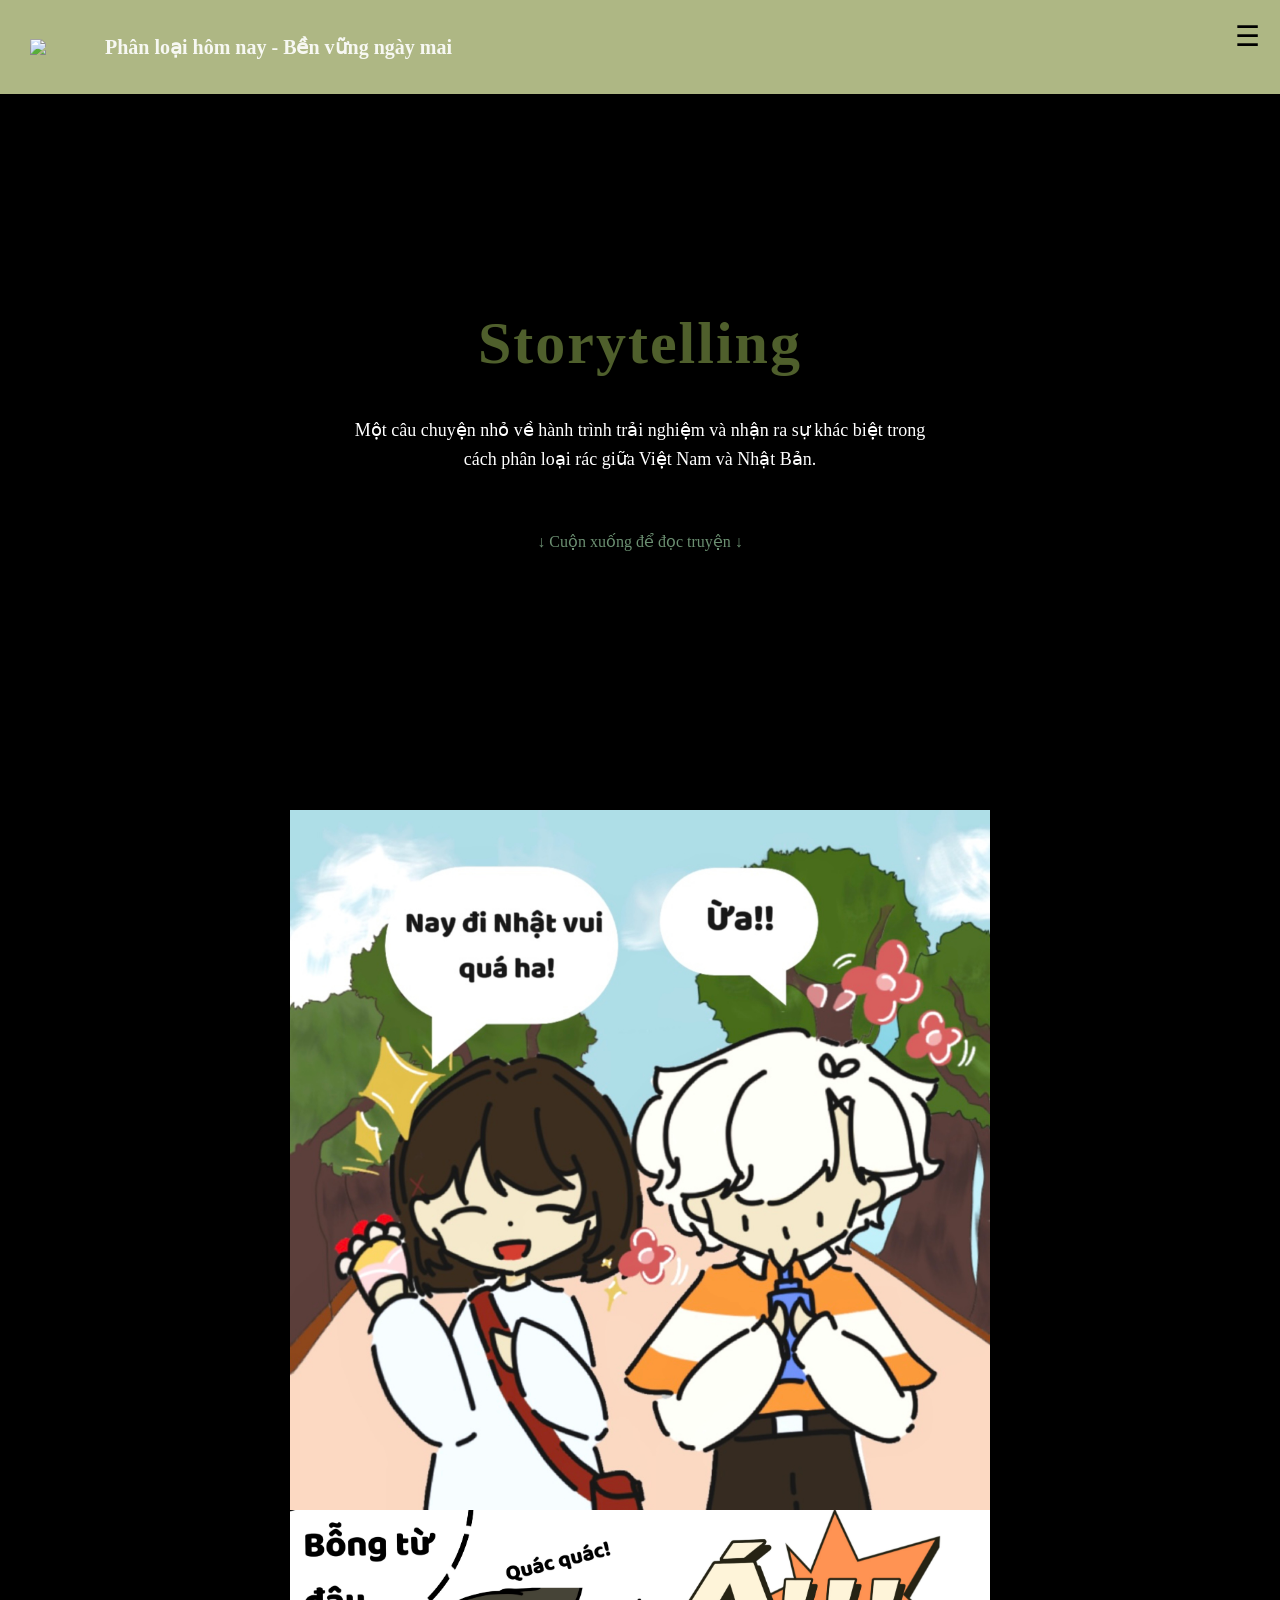
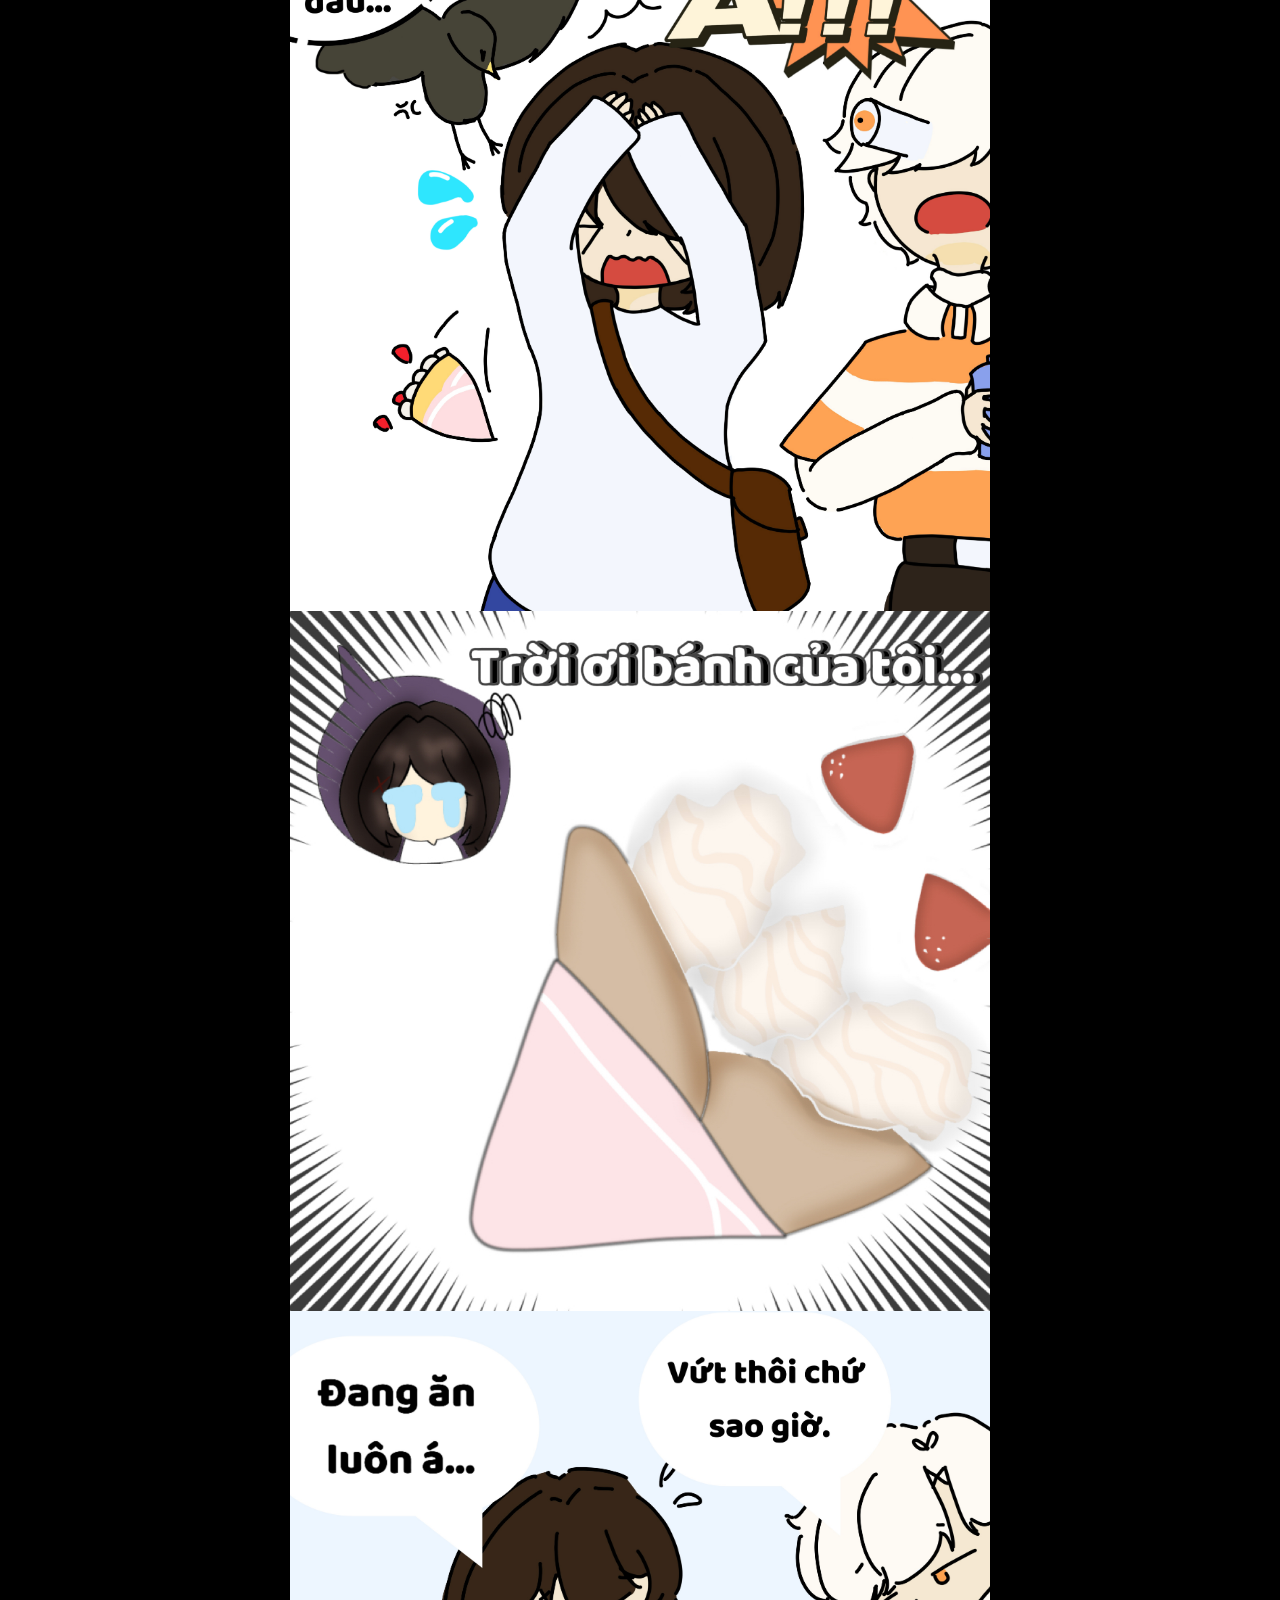
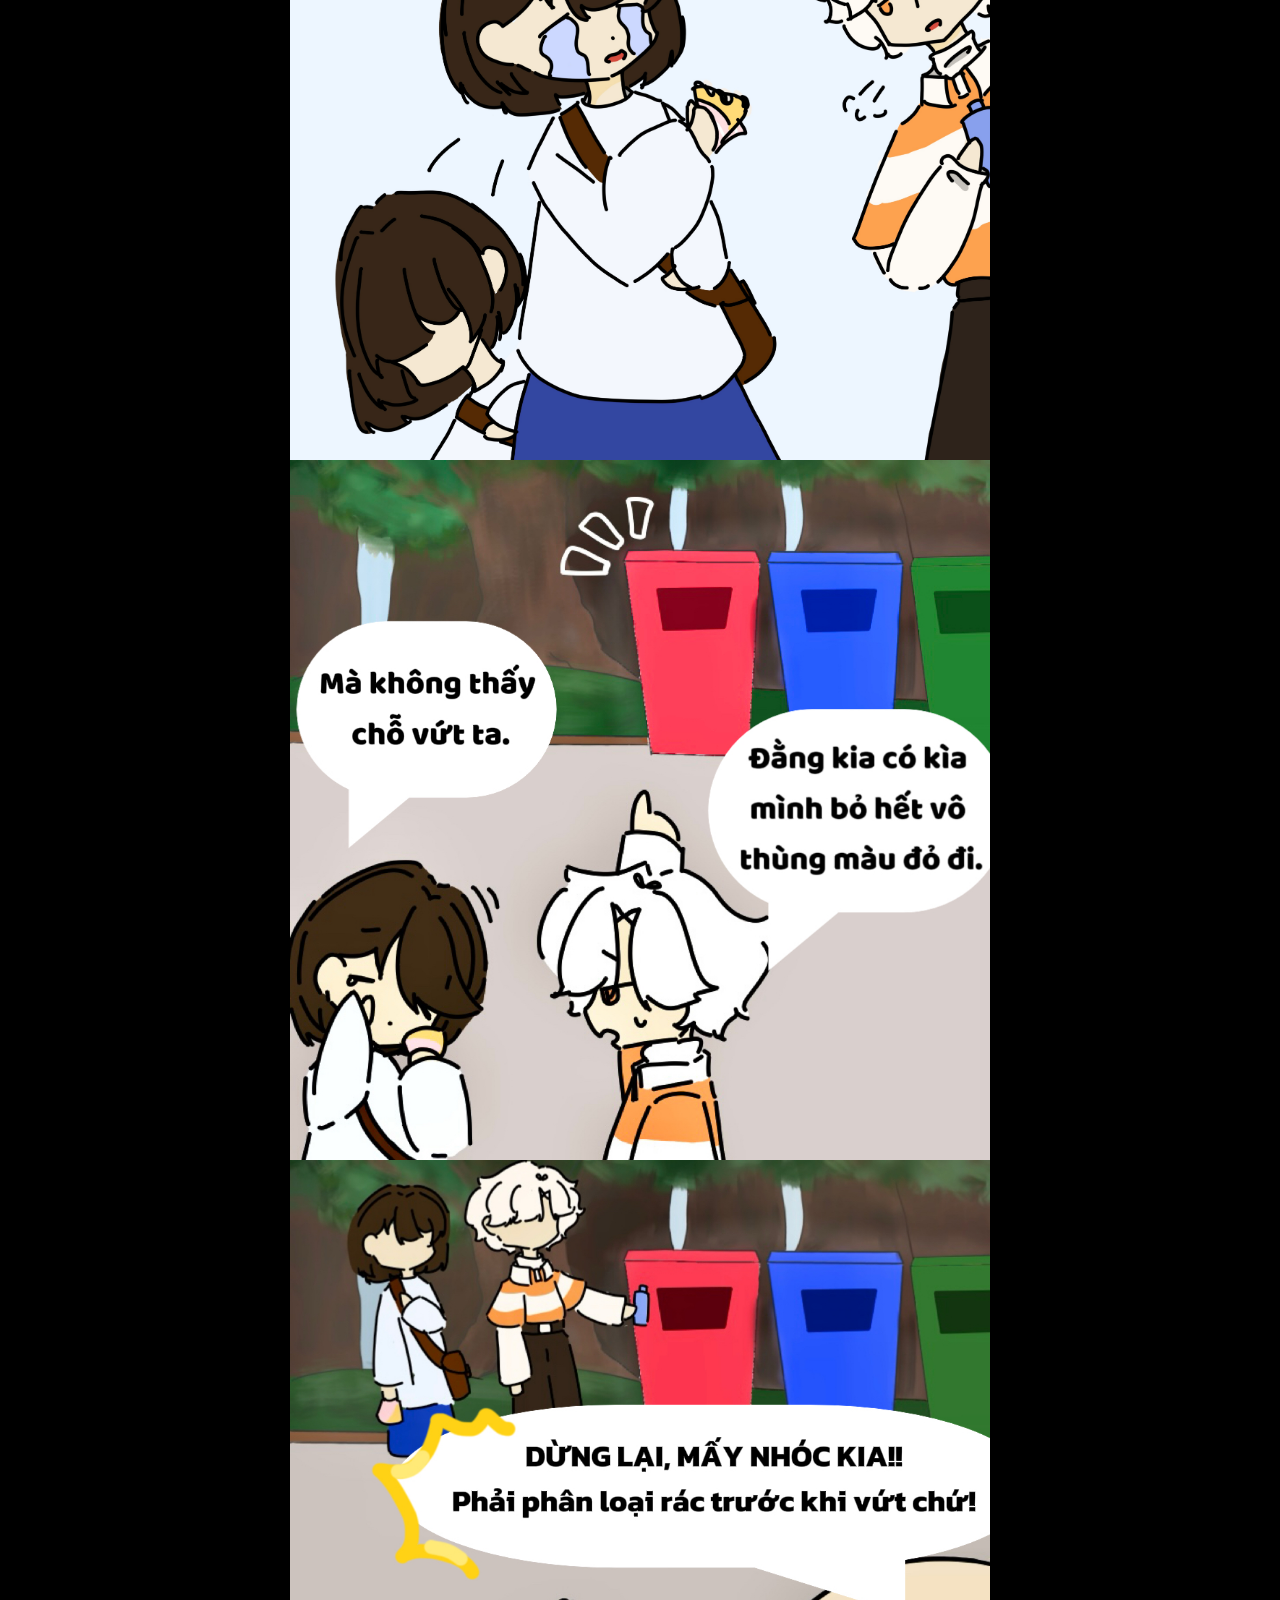
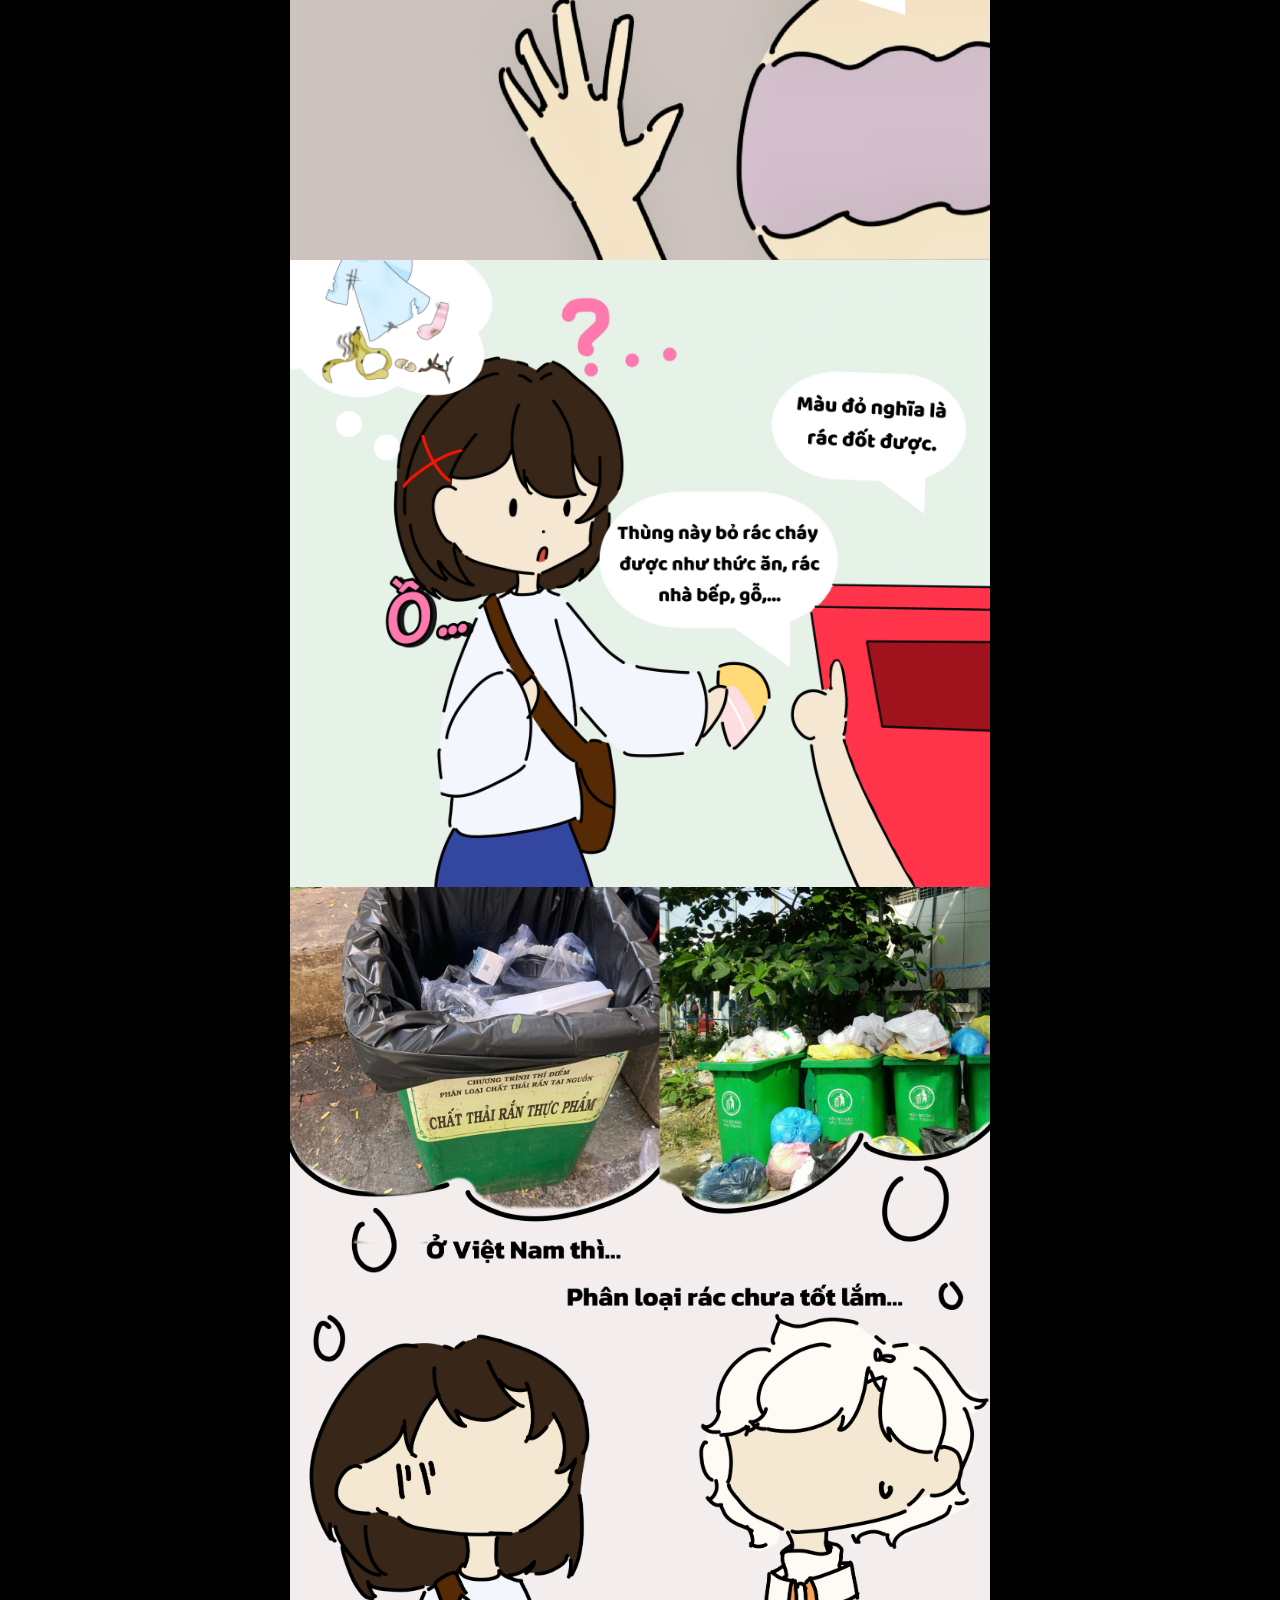
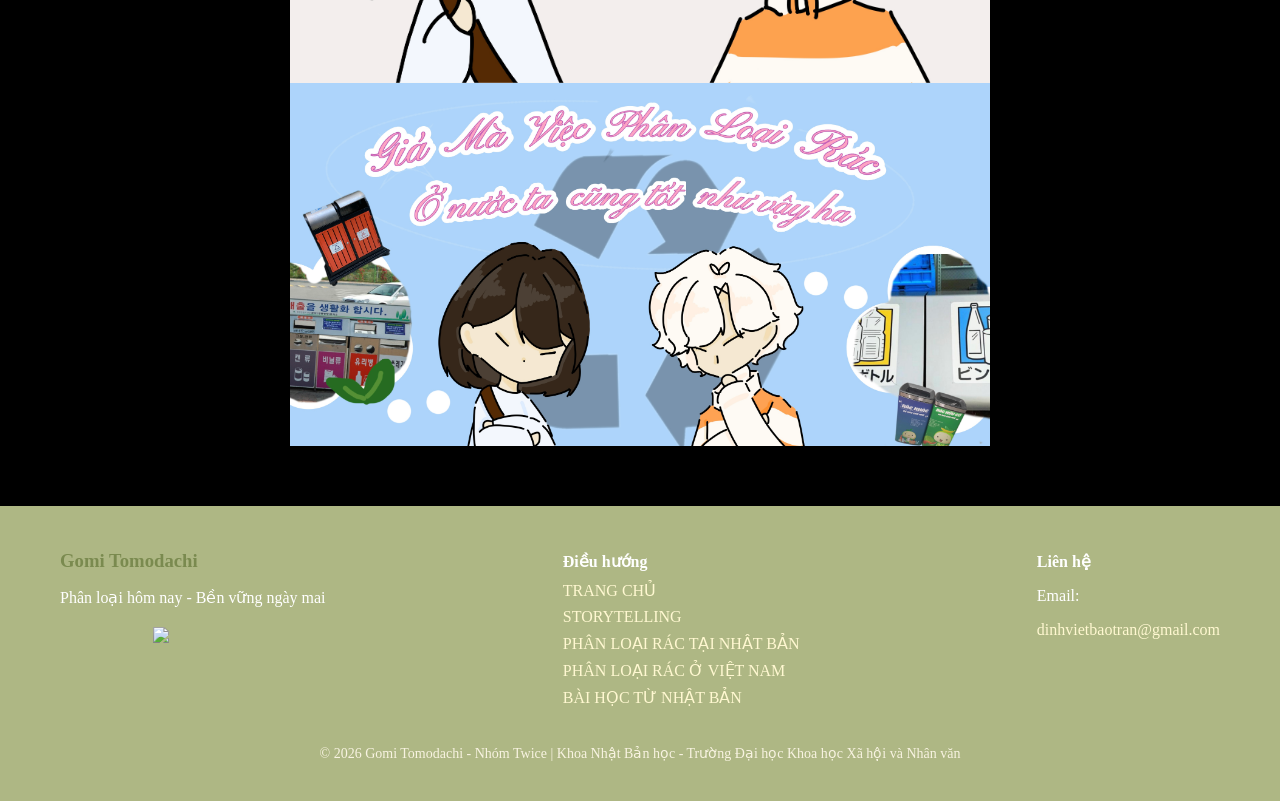
==== truyen.html @ 8a850034 "Add files via upload" ====
<!DOCTYPE html>
<html lang="vi">
	<head>
		<meta charset="utf-8">
		<meta name="viewport" content="width=device-width, initial-scale=1.0">
		<link href="truyen.css" rel="stylesheet" type="text/css">
		<link rel="preconnect" href="https://fonts.googleapis.com">
        <link rel="preconnect" href="https://fonts.gstatic.com" crossorigin>
        <link href="https://fonts.googleapis.com/css2?family=Be+Vietnam+Pro:ital,wght@0,100;0,200;0,300;0,400;0,500;0,600;0,700;0,800;0,900;1,100;1,200;1,300;1,400;1,500;1,600;1,700;1,800;1,900&family=Quicksand:wght@300..70０&family=Zen+Kaku+Gothic+New&display=swap" rel="stylesheet">
        <title>Storytelling</title>
		<link rel="icon" type="image/png" sizes="32x32" href="image/Logo.png">
		<link rel="icon" type="image/png" sizes="16x16" href="image/Logo.png">	
	</head>
        <script>
        function toggleMenu() {
    var menu = document.getElementById("menu");
    menu.classList.toggle("show");
    }
    </script>
        <body>
            <nav class="navbar">
         <div class= nav-left>       
    <img src="image/logo.png" class="logo">

    <p class="slogan">Phân loại hôm nay - Bền vững ngày mai</p>
        </div>

    <div class="menu-btn" onclick="openMenu()">☰</div>

    <div id="sidebar" class="sidebar">
        <a href="#" onclick="closeMenu()">✕</a>
        <a href="index.html">Trang chủ</a>
        <a href="truyen.html">Storytelling</a>
        <a href="sort.html">Phân loại rác tại Nhật</a>
        <a href="sortVN.html">Phân loại rác ở Việt</a>
		<a href="lesson.html">Bài học</a>
    </div>
</nav>

<section class="story-intro fade-in">
  <h1>Storytelling</h1>
  <p>
    Một câu chuyện nhỏ về hành trình trải nghiệm và nhận ra sự khác biệt 
    trong cách phân loại rác giữa Việt Nam và Nhật Bản.
  </p>

  <div class="scroll-down">
    ↓ Cuộn xuống để đọc truyện ↓
  </div>
</section>

<section class="story">

  <img src="image/khung1.JPG" alt="">
  <img src="image/khung2.JPG" alt="">
  <img src="image/khung3.JPG" alt="">
  <img src="image/khung4.JPG" alt="">
  <img src="image/khung5.JPG" alt="">   
  <img src="image/khung6.JPG" alt="">
  <img src="image/khung7.png" alt="">
  <img src="image/khung8.JPG" alt="">
  <img src="image/khung9.JPG" alt="">
  <img src="image/khung10.JPG" alt="">
  <img src="image/Khung111.JPG" alt="">

</section>
<script>
        function openMenu() {
  document.getElementById("sidebar").style.right = "0";
  overlay.style.display = "block";
}

        function closeMenu() {
  document.getElementById("sidebar").style.right = "-300px";
    overlay.style.display = "none";
}
    </script>
		<footer class="site-footer">
			<div class="footer-grid">
			<div class="footer-col">
				<h3>Gomi Tomodachi</h3>
				<p>Phân loại hôm nay - Bền vững ngày mai</p>
				<img src="image/logo.png" class="footer-logo">
			</div>

			<div class="footer-col">
				<h4>Điều hướng</h4>
	<ul>
			<li><a href="index.html">TRANG CHỦ</a></li>
			<li><a href="truyen.html">STORYTELLING</a></li>
			<li><a href="sort.html">PHÂN LOẠI RÁC TẠI NHẬT BẢN</a></li>
			<li><a href="sortVN.html">PHÂN LOẠI RÁC Ở VIỆT NAM</a></li>
			<li><a href="lesson.html">BÀI HỌC TỪ NHẬT BẢN </a></li>
	</ul>
		</div>
		<div class="footer-col">
			<h4>Liên hệ</h4>
			<p>Email:</p>
			<a href="mailto:dinhvietbaotran@gmail.com">dinhvietbaotran@gmail.com
			</a>
		</div>
		</div>
			<p class="copyright">
		© 2026 Gomi Tomodachi - Nhóm Twice | Khoa Nhật Bản học - Trường Đại học Khoa học Xã hội và Nhân văn
			</p>

</footer>


</body>
</html>
---- truyen.css ----
/* NAVBAR */
.navbar{
position:fixed;
top: 0;
left: 0;
width: 100%;
z-index: 1000;
background:#AEB784;
display:flex;
align-items:center;
justify-content:space-between;
padding:15px 30px;
box-shadow:0 4px 10px rgba(0,0,0,0.1);
}

.nav-left {
  display: flex;
  align-items: center;
  gap: 15px;
}
.logo{
width:60px;
}

.slogan{
font-size:20px;
color: rgba(255,255,255,0.9);
font-weight:bold;
}

.menu-icon{
font-size:28px;
cursor:pointer;
color:white;
}

.menu{
list-style:none;
position:absolute;
top:80px;
right:30px;
background:white;
width:220px;
border-radius:15px;
box-shadow:0 10px 20px rgba(0,0,0,0.15);
display:none;
flex-direction:column;
overflow:hidden;
padding:0;
}

.menu li{
border-bottom:1px solid #eee;
}

.menu li:last-child{
border-bottom:none;
}

.menu li a{
display:block;
padding:15px;
text-decoration:none;
color:#473f34;
font-weight:bold;
}

.menu li a:hover{
background:#f0e5c7;
}

.menu.show{
display:flex;
}

.menu-btn {
  font-size: 28px;
  cursor: pointer;
  position: fixed;
  right: 20px;
  top: 20px;
  z-index: 1001;
}

/* Sidebar */
.sidebar {
  position: fixed;
  top: 0;
  right: -300px;   
  width: 300px;
  height: 100%;
  background: #84B179;
  transition: 0.3s;
}

.sidebar a {
  display: block;
  margin: 20px 0;
  font-size: 18px;
  text-decoration: none;
  color: #2F2F1E;
  padding-left: 20px;
}

.sidebar a:hover {
  color: #E07A5F;
  padding-left: 5px;
  transition: 0.2s;
  background:#E3DBBB;
  border-radius: 8px;
}
.overlay {
  position: fixed;
  top: 0;
  left: 0;
  width: 100%;
  height: 100%;
  background: rgba(0,0,0,0.3);
  display: none;
}

/* DẠO ĐẦU */
.story-intro {
  height: 90vh;
  display: flex;
  flex-direction: column;
  justify-content: center;
  align-items: center;

  text-align: center;
  padding: 0 20px;
}

.story-intro h1 {
  font-size: 48px;
  color: #4F5F2C;
  margin-bottom: 20px;
}

.story-intro p {
  max-width: 600px;
  font-size: 18px;
  line-height: 1.6;
  color: white;
}

.scroll-down {
  margin-top: 40px;
  font-size: 16px;
  color: #6b8f71;
  animation: bounce 1.5s infinite;
}

/* Nhún nhún nhẹ */
@keyframes bounce {
  0%, 100% { transform: translateY(0); }
  50% { transform: translateY(8px); }
}
.story-intro h1 {
  font-size: 60px;
  letter-spacing: 2px;

  opacity: 0;
  transform: translateY(20px);

  animation: fadeUp 1s ease forwards;
}

.story-intro p {
  opacity: 0;
  transform: translateY(20px);

  animation: fadeUp 1s ease forwards;
  animation-delay: 0.5s;
}

@keyframes fadeUp {
  to {
    opacity: 1;
    transform: translateY(0);
  }
}

/* WEBTOON */
body {
  margin: 0;
  background: #000; 
}

/* container truyện */
.story {
  display: flex;
  flex-direction: column;
  align-items: center; 
}

/* ảnh */
.story img {
  width: 100%;
  max-width: 700px;   
  height: auto;       
  display: block;
}
.site-footer {
  width: 100%;
  background: #AEB784;; 
  color: white;
  padding: 25px 30px;   
  box-sizing: border-box;
  margin-top: 60px;
}
.site-footer h3 {
  color: #7a8a4f;
  margin-bottom: 15px;
}
.footer-logo {
  display: block;
  margin: 20px auto 0; 
  width: 80px;         
  height: auto;
}
.footer-grid {
  display: flex;
  justify-content: space-between;
  flex-wrap: wrap;
  gap: 40px;
  max-width: 1200px;
  margin: 0 auto;   
  padding: 0 30px;  
}

.footer-col h3,
.footer-col h4 {
  margin-bottom: 10px;
}

.footer-col ul {
  list-style: none;
  padding: 0;
  margin: 0;
}

.footer-col ul li {
  margin-bottom: 8px;
}

.footer-col a {
  color: #FFF8D1;
  text-decoration: none;
  transition: color 0.3s;
}

.footer-col a:hover {
  color: #E07A5F;
  text-decoration: underline;
}

.copyright {
  text-align: center;
  margin-top: 30px;
  font-size: 14px;
  color: #F8F3E1;
  max-width: 1200px;
  margin-left: auto;
  margin-right: auto;
  padding: 0 30px;
}

/* Responsive */
@media (max-width: 900px) {
  .footer-grid {
    flex-direction: column;
    align-items: center;
    text-align: center;
    padding: 0 20px;
  }

  .footer-col {
    margin-bottom: 30px;
  }
}
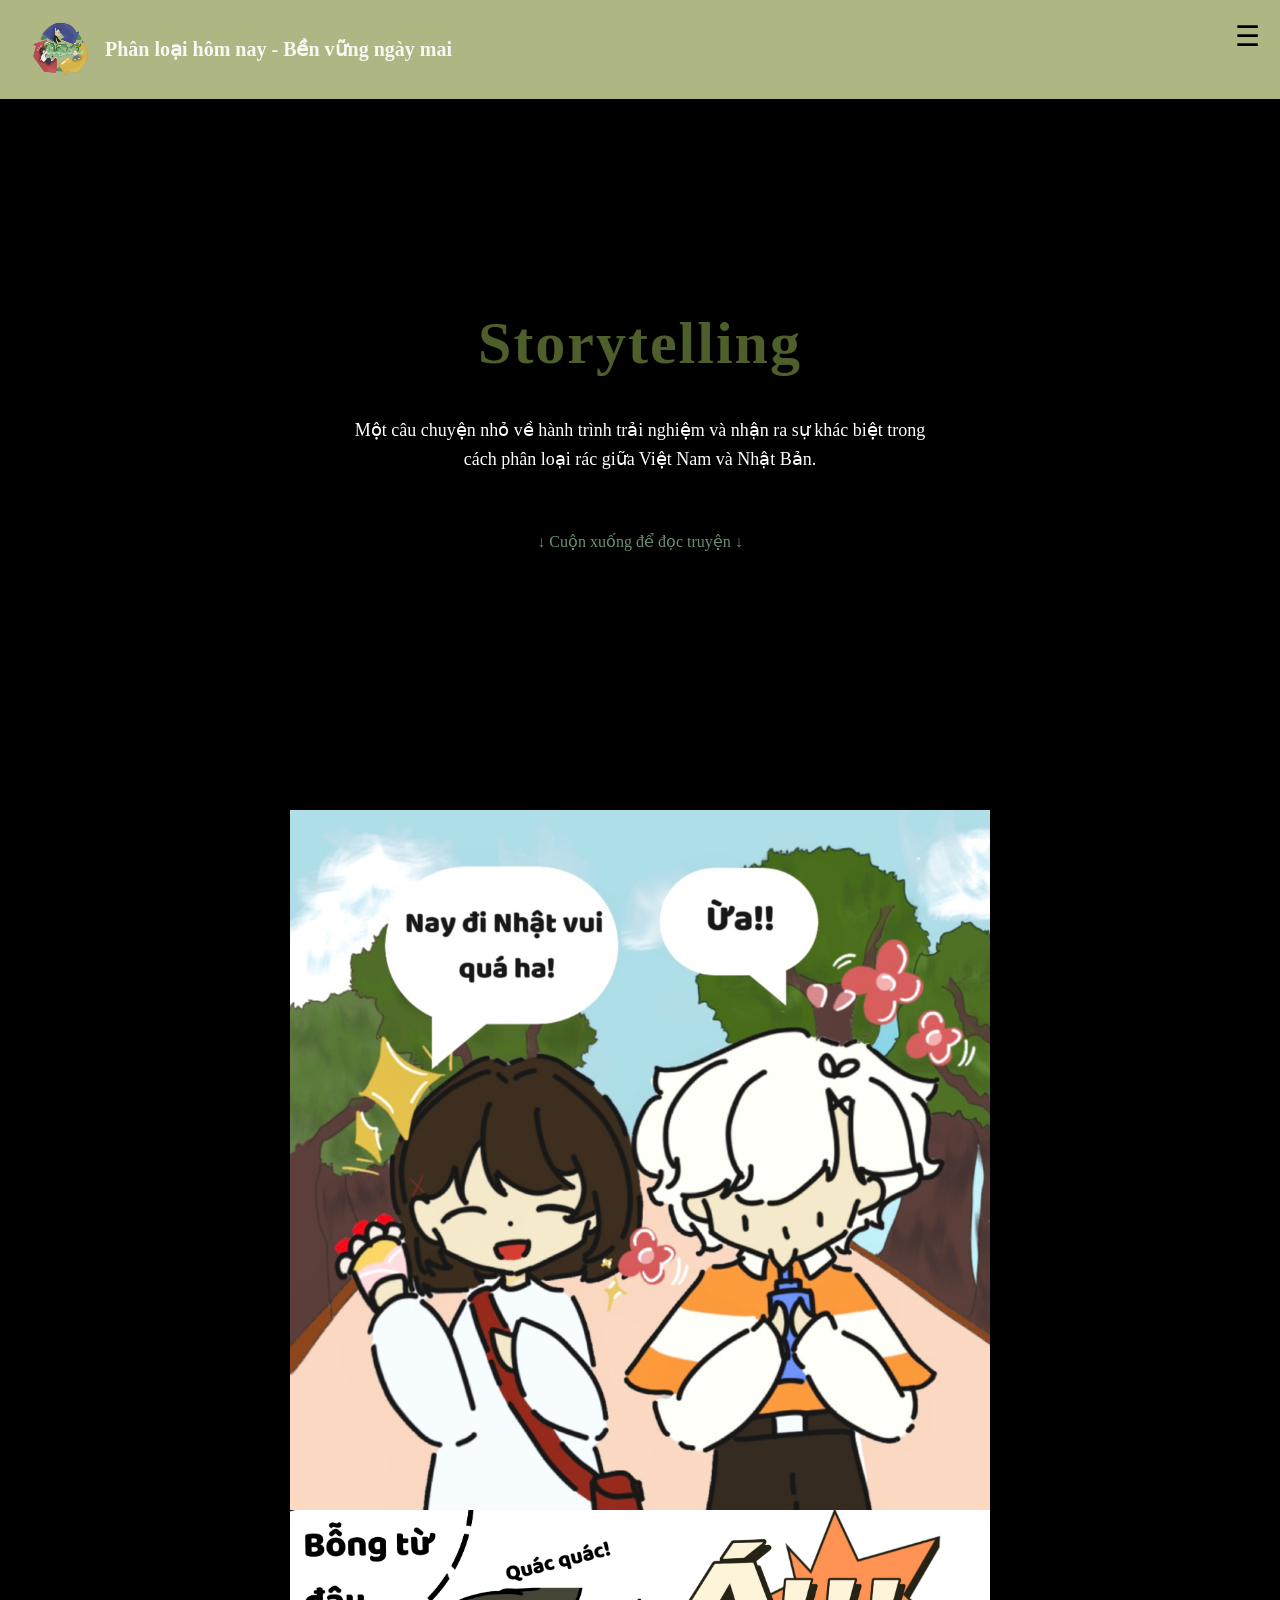
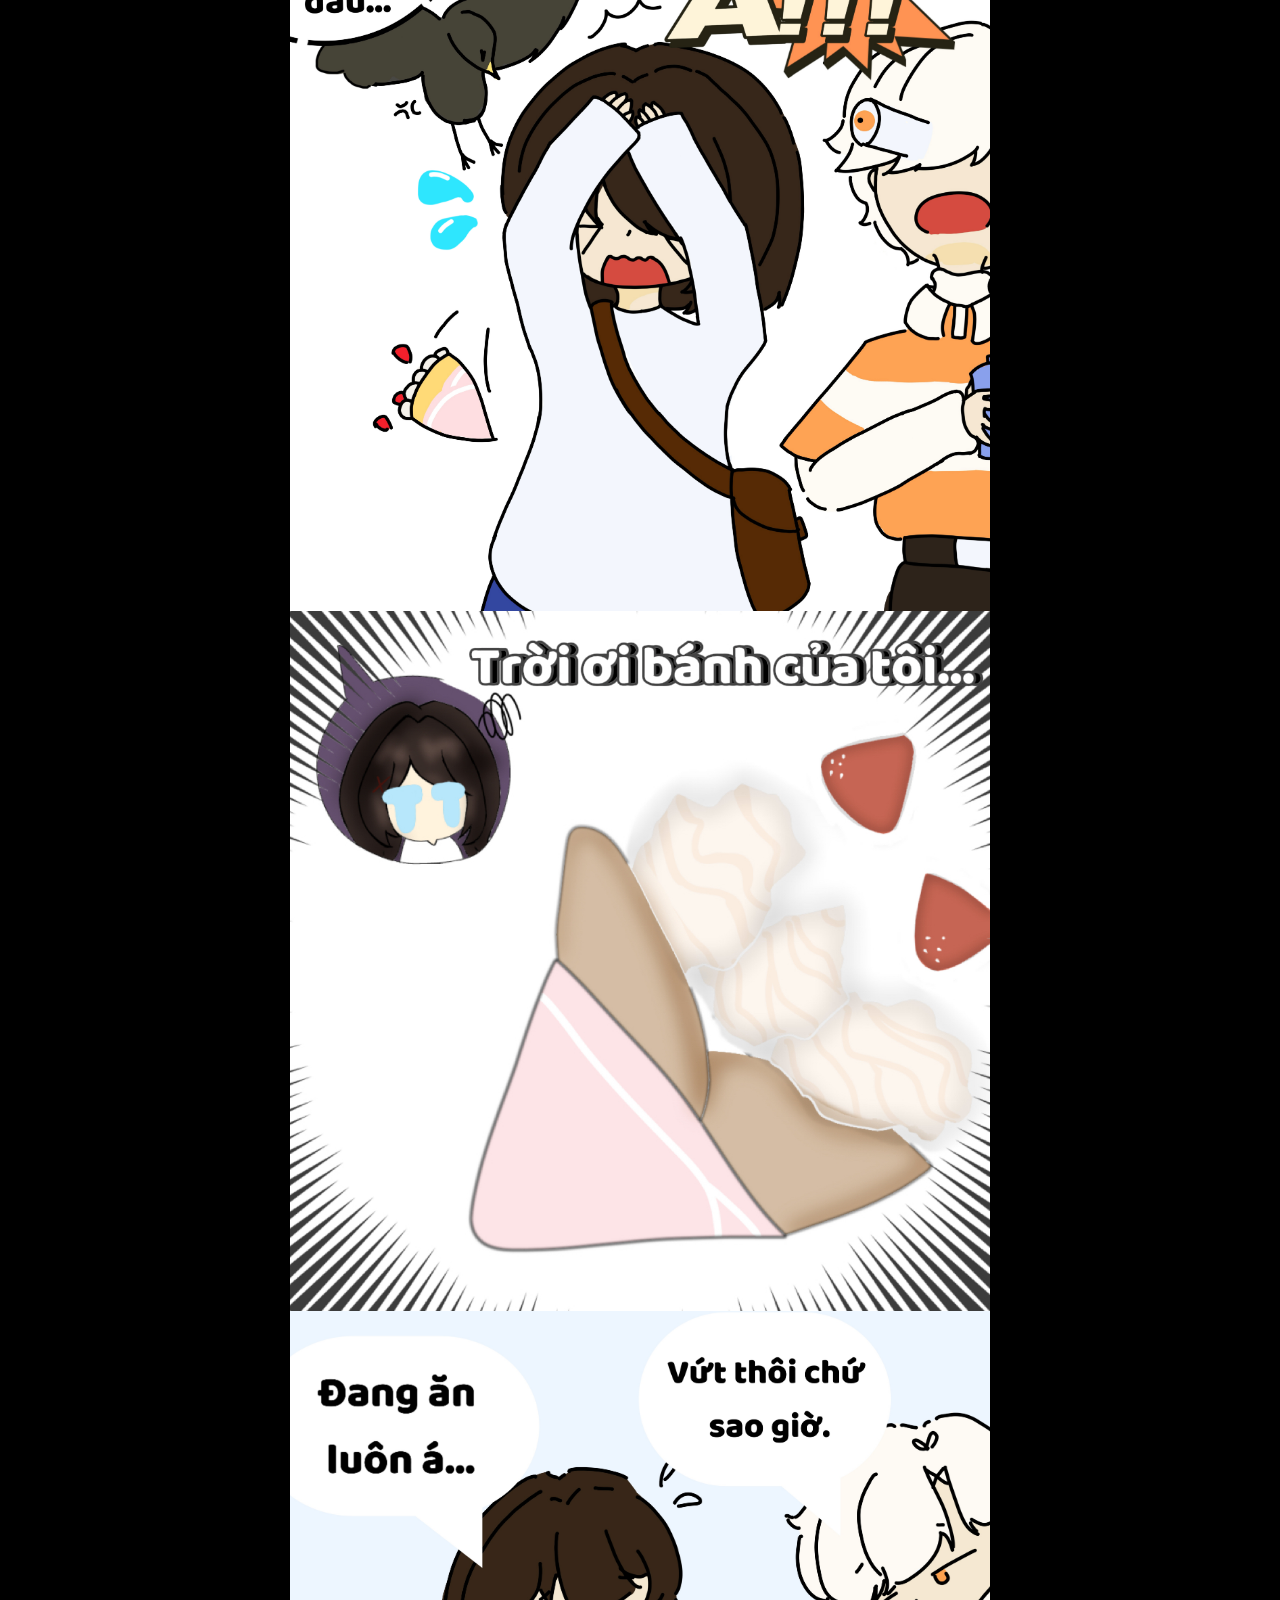
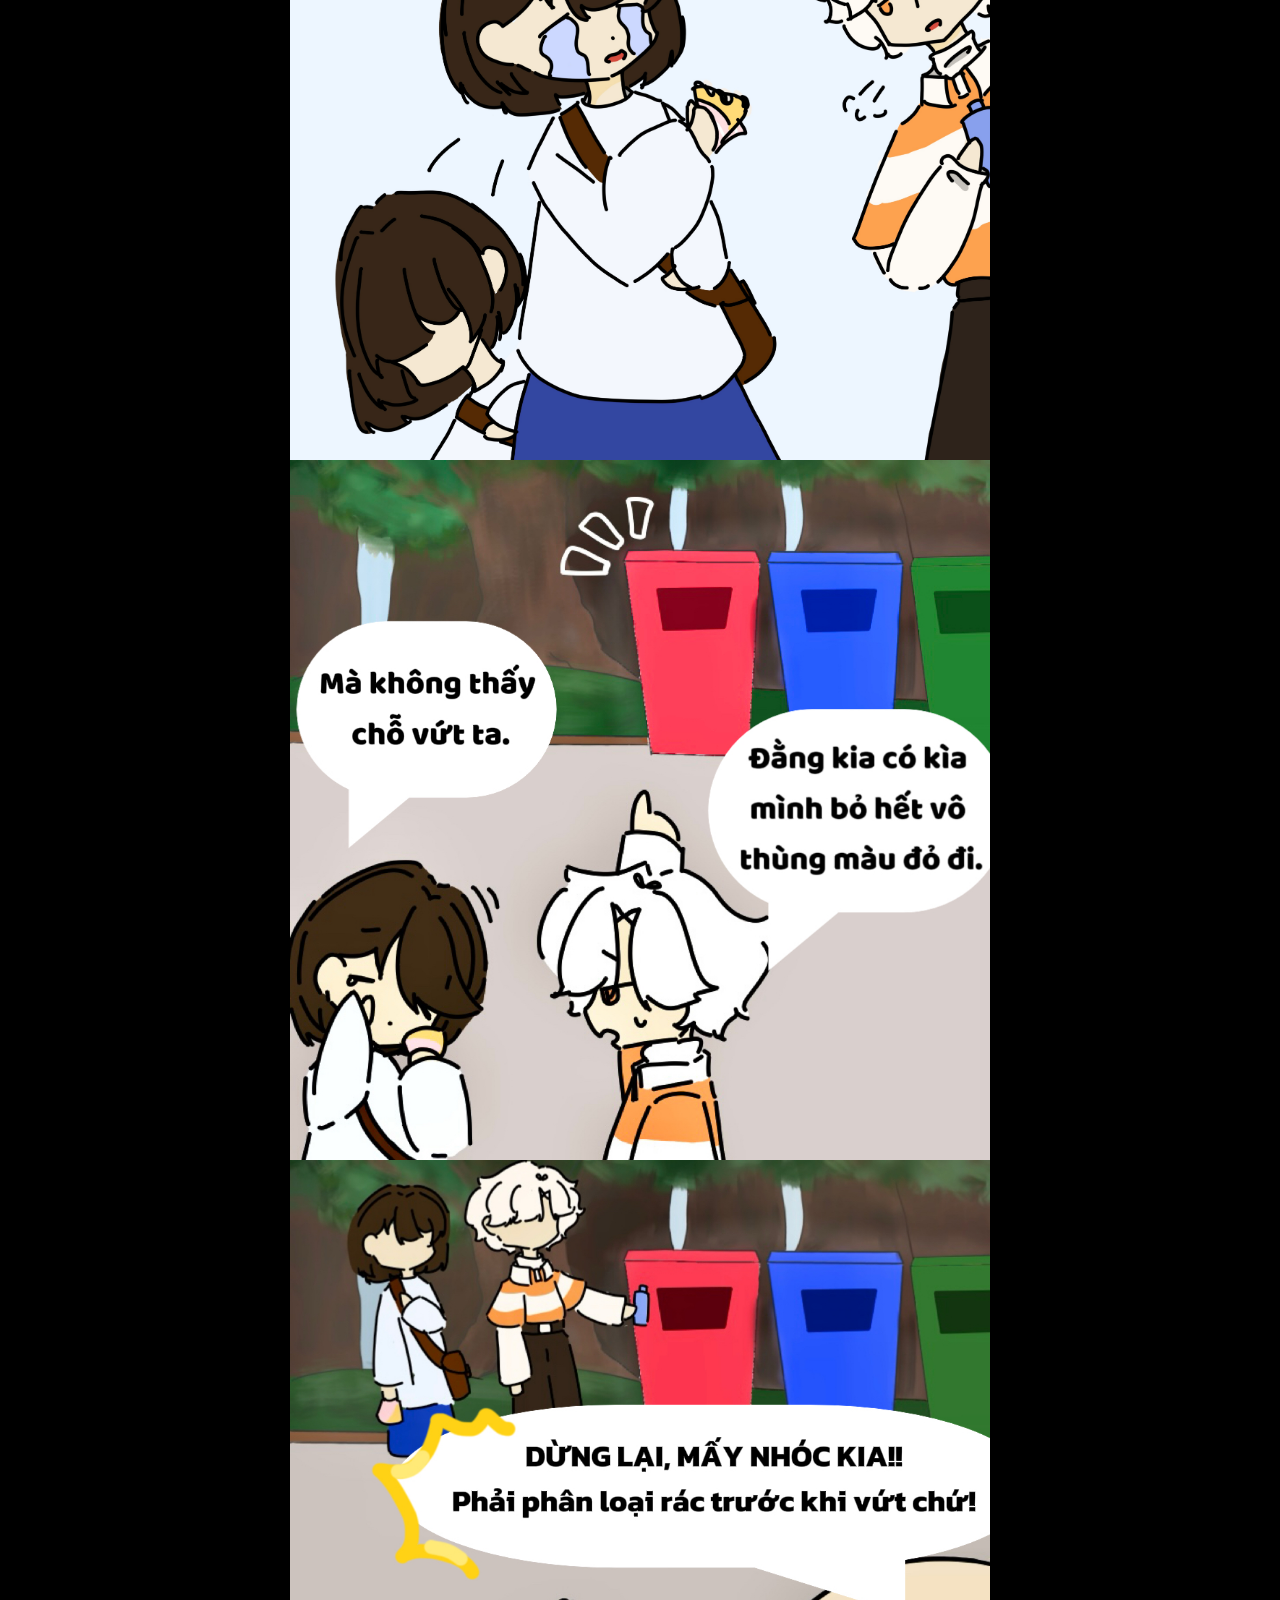
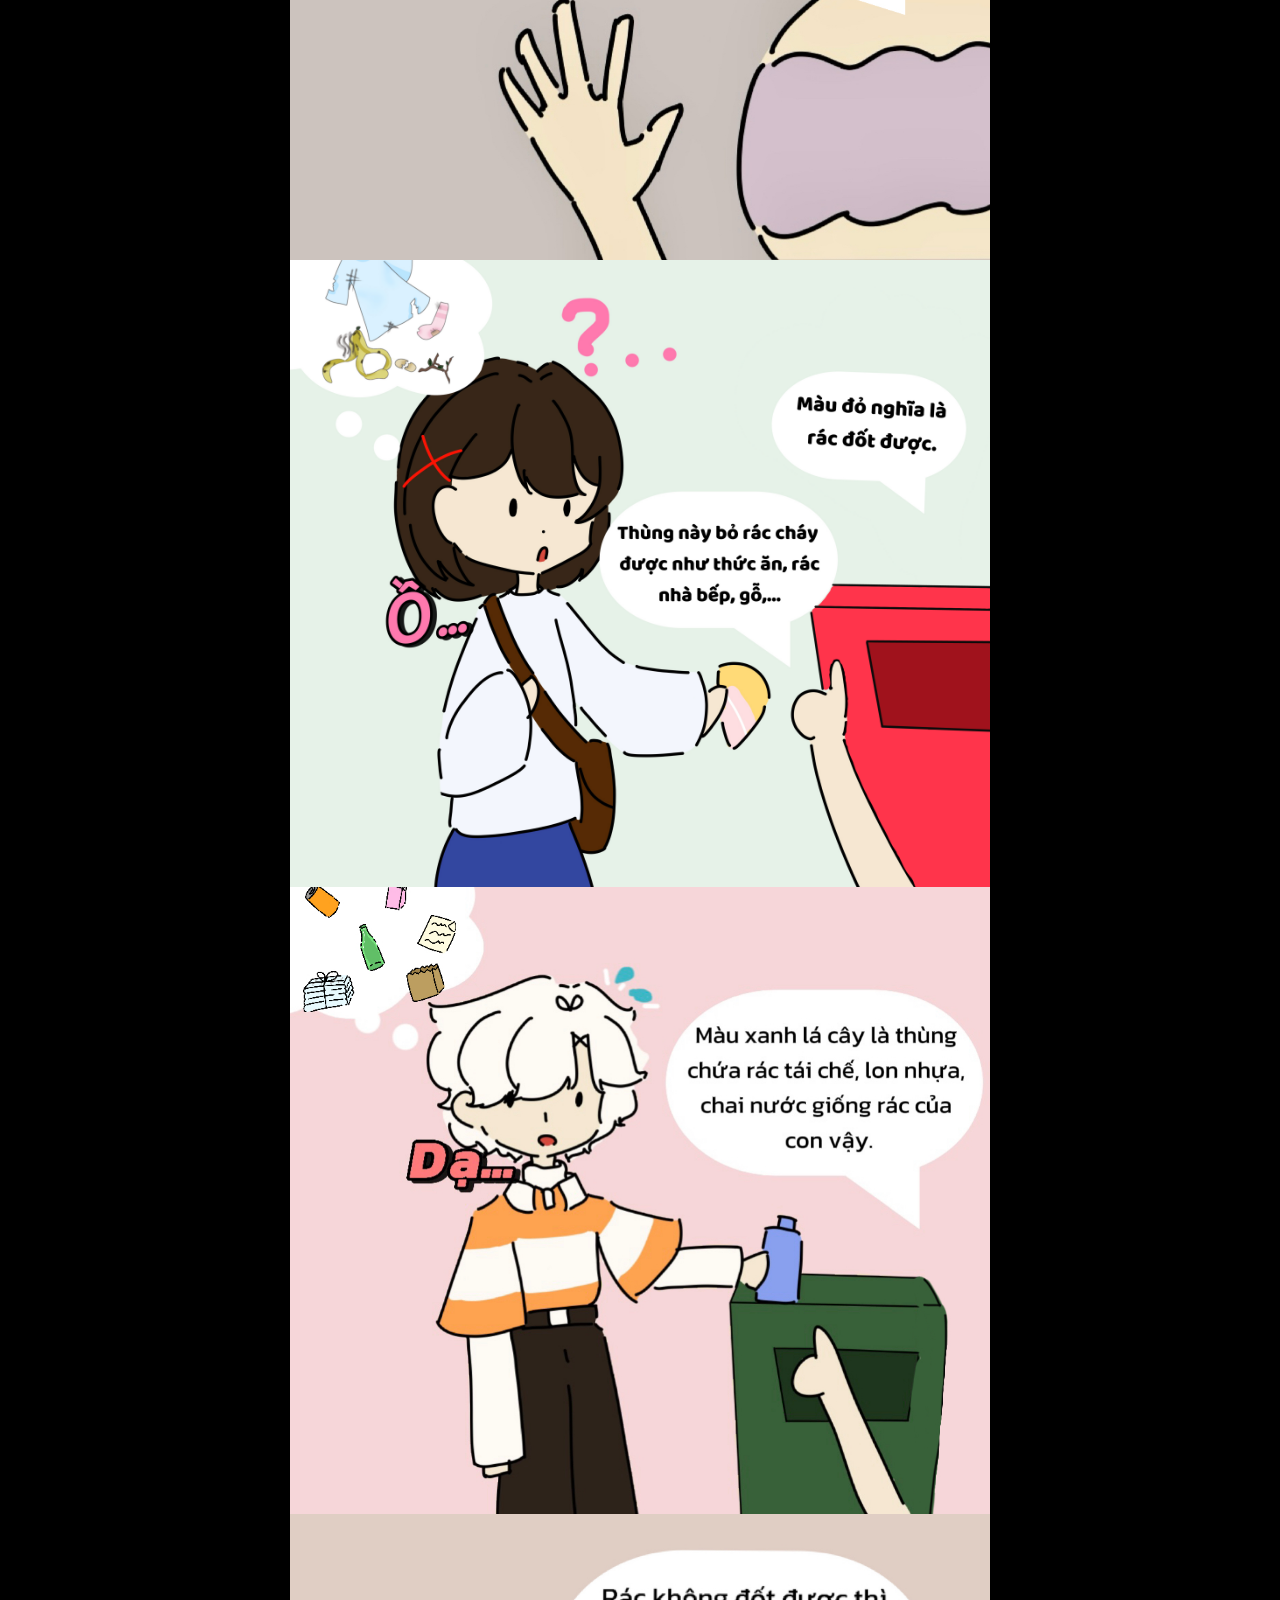
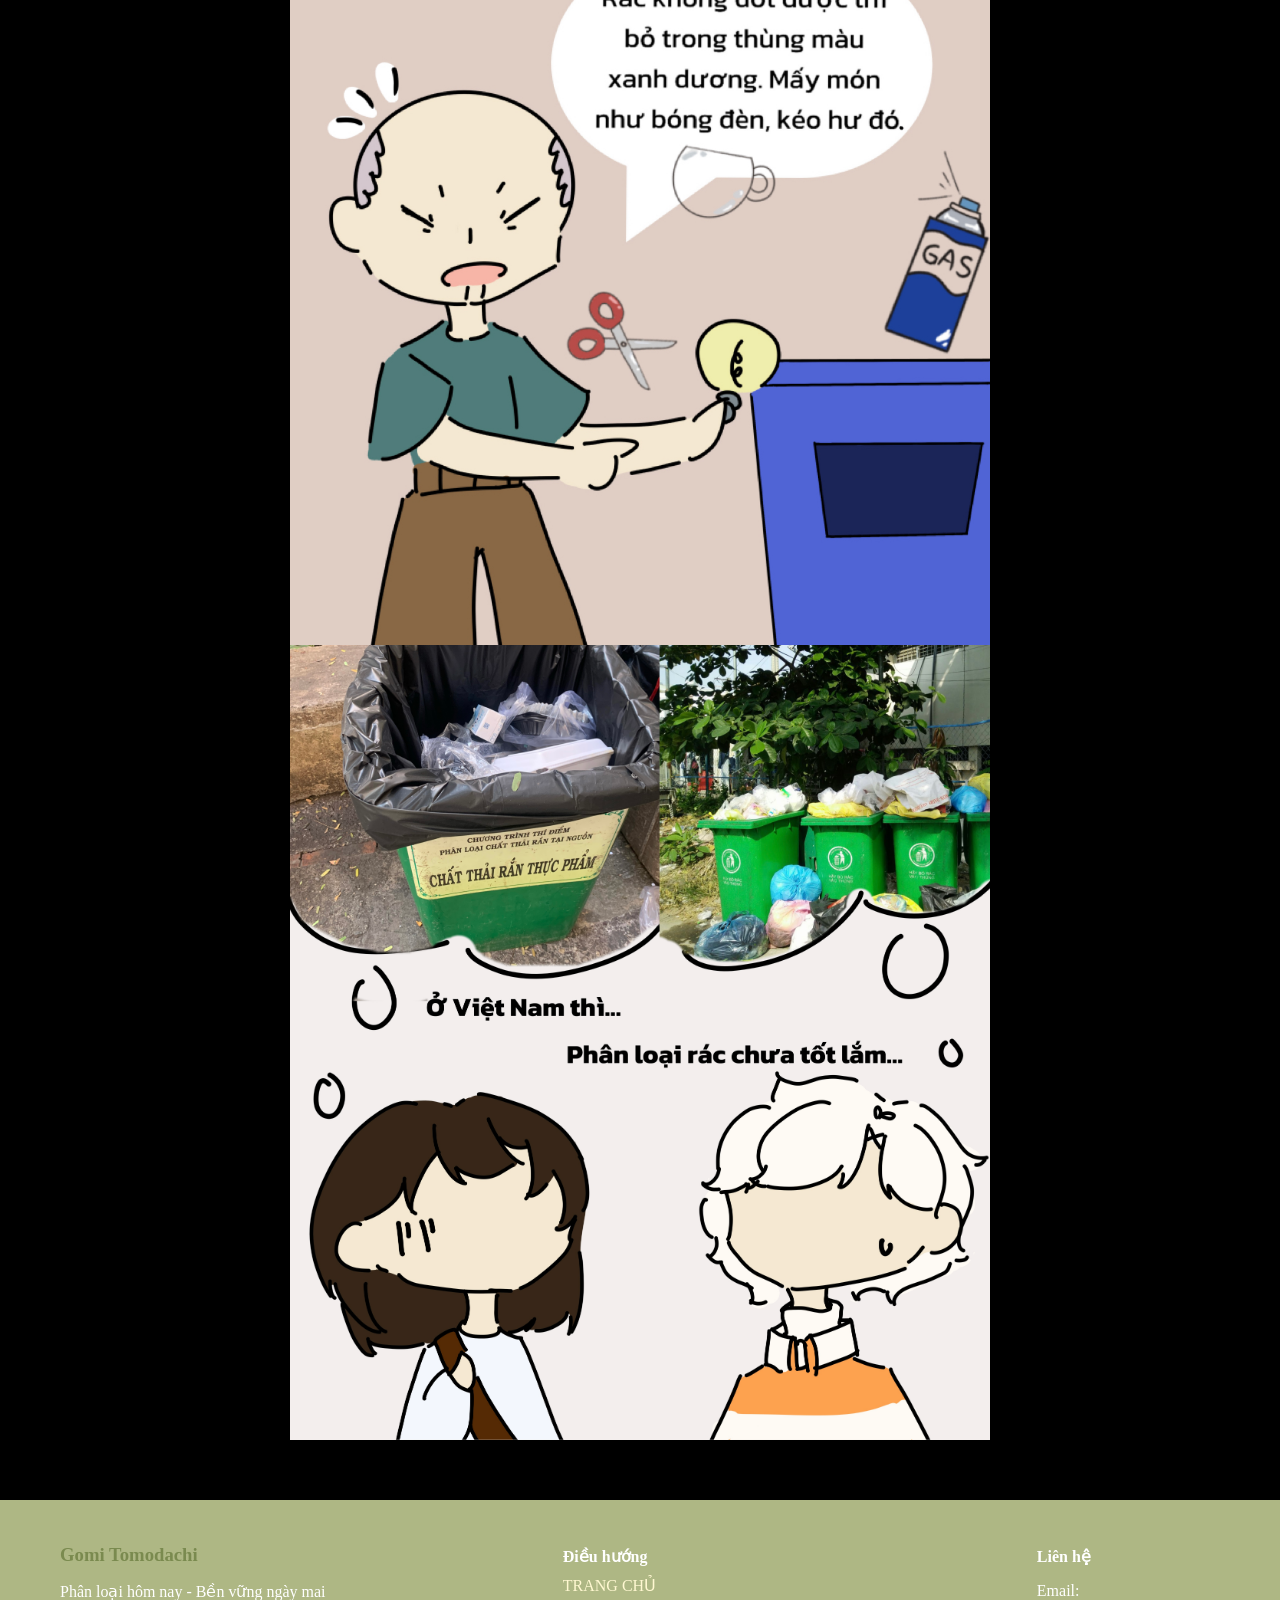
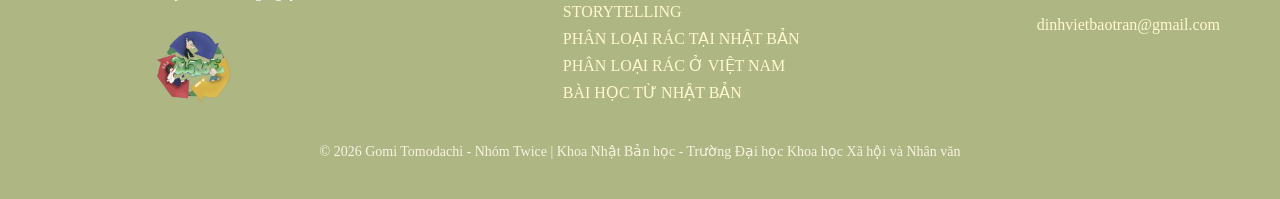
==== commit 122b9648: "Add files via upload" ====
--- a/truyen.html
+++ b/truyen.html
@@ -58,8 +58,8 @@
   <img src="image/khung5.JPG" alt="">   
   <img src="image/khung6.JPG" alt="">
   <img src="image/khung7.png" alt="">
-  <img src="image/khung8.JPG" alt="">
-  <img src="image/khung9.JPG" alt="">
+  <img src="image/khung8.jpg" alt="">
+  <img src="image/khung9.jpg" alt="">
   <img src="image/khung10.JPG" alt="">
   <img src="image/Khung111.JPG" alt="">
 
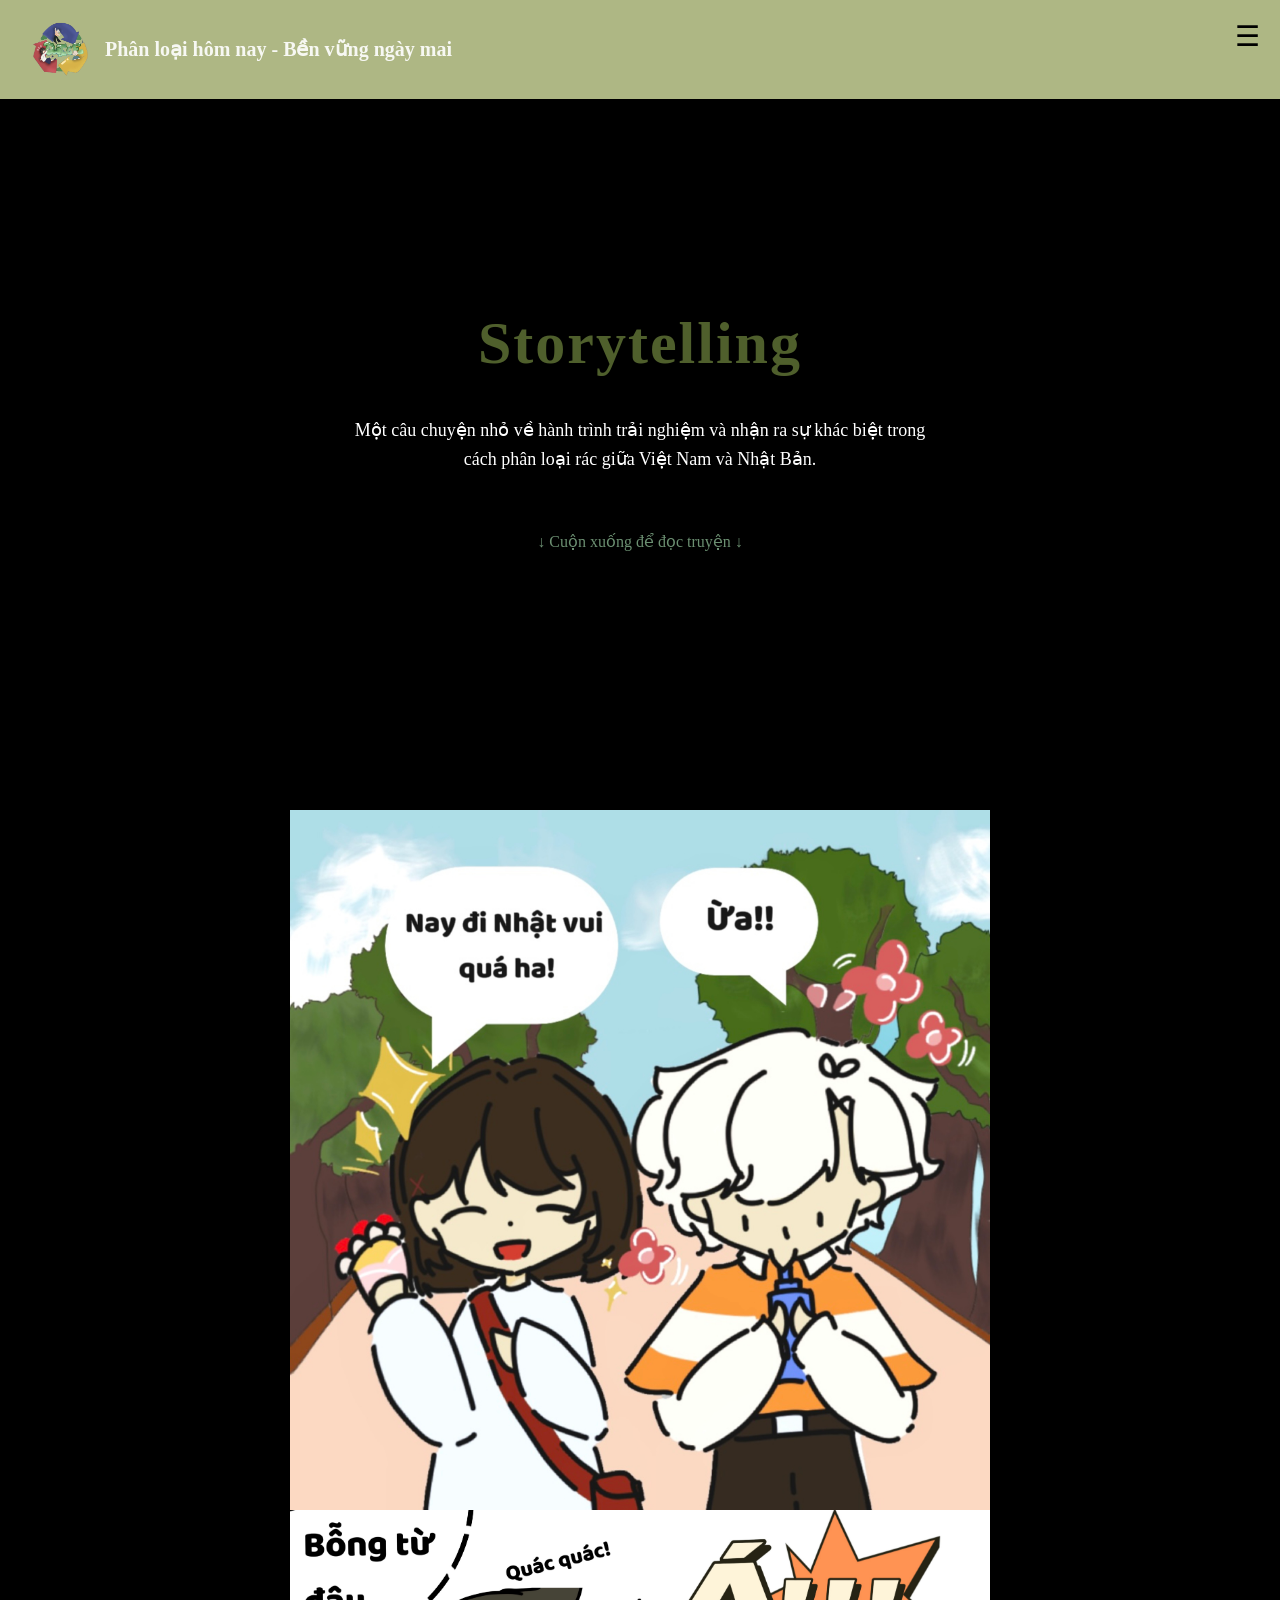
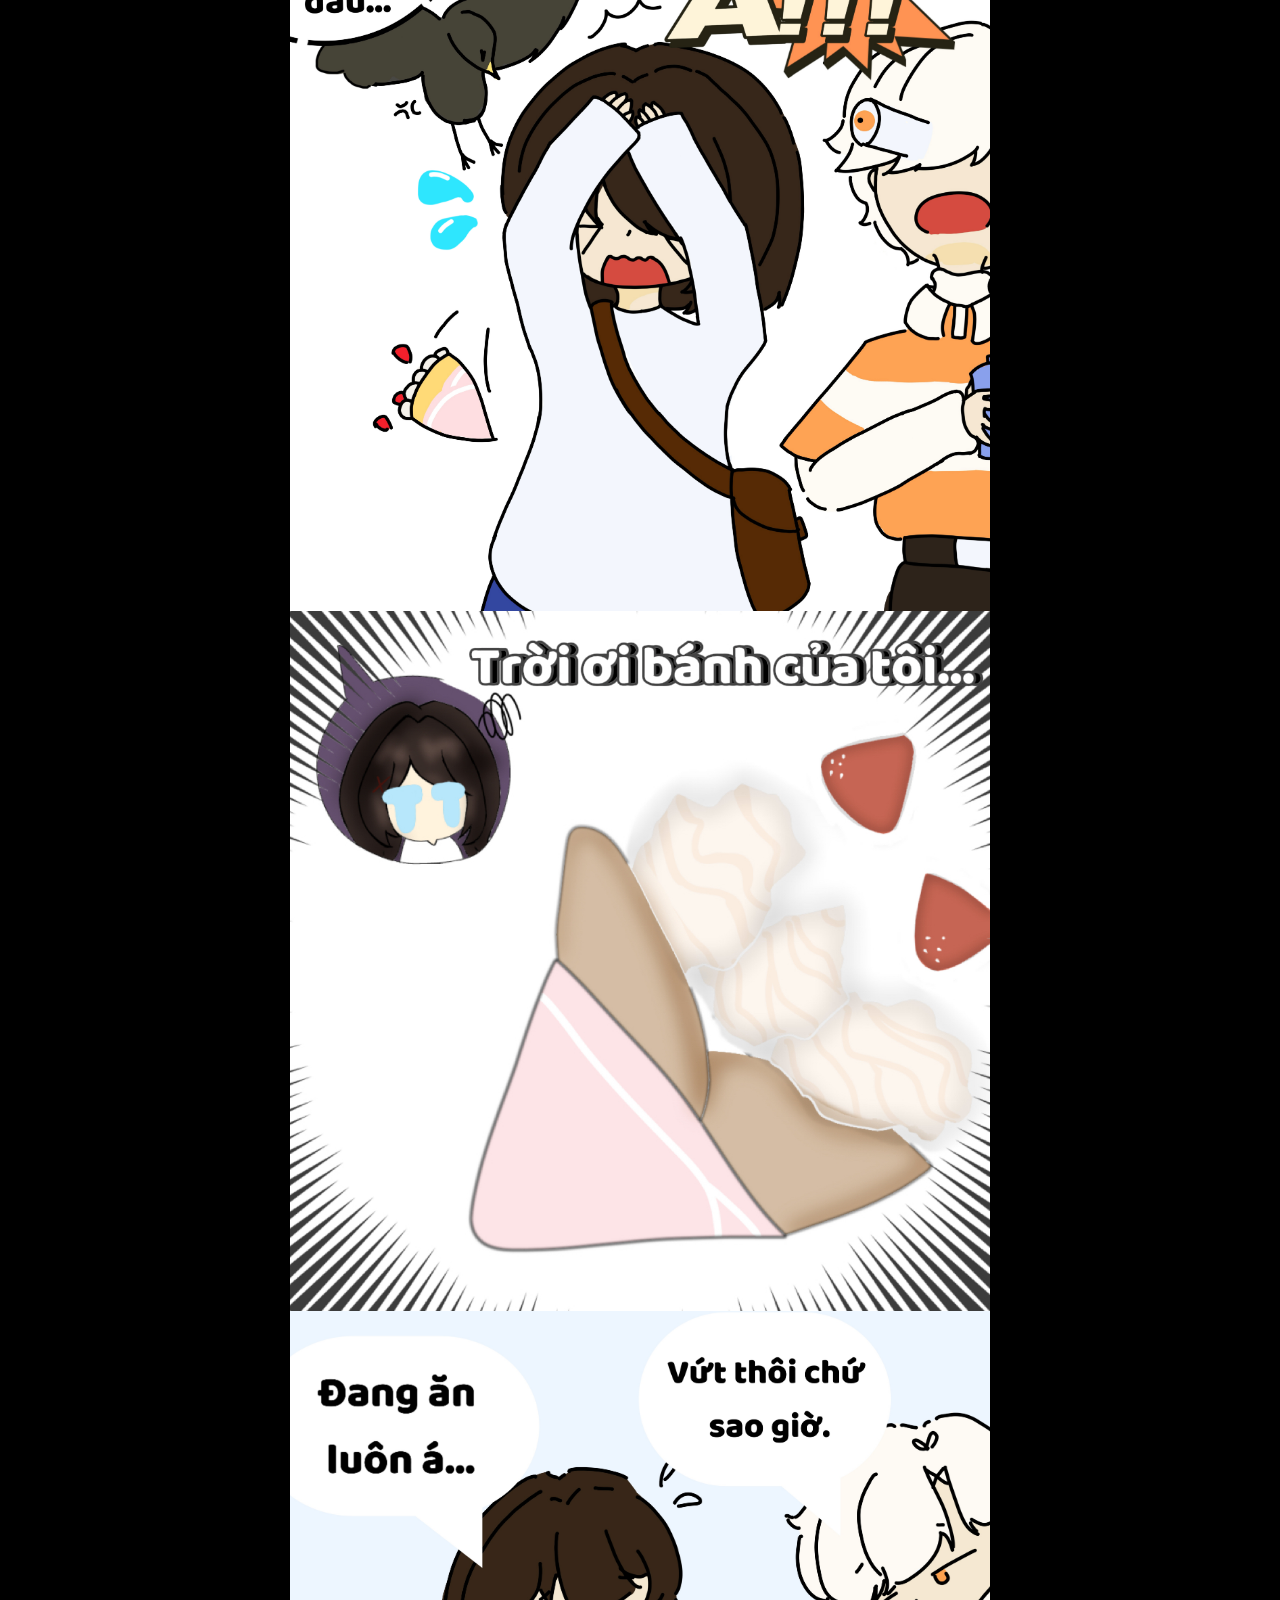
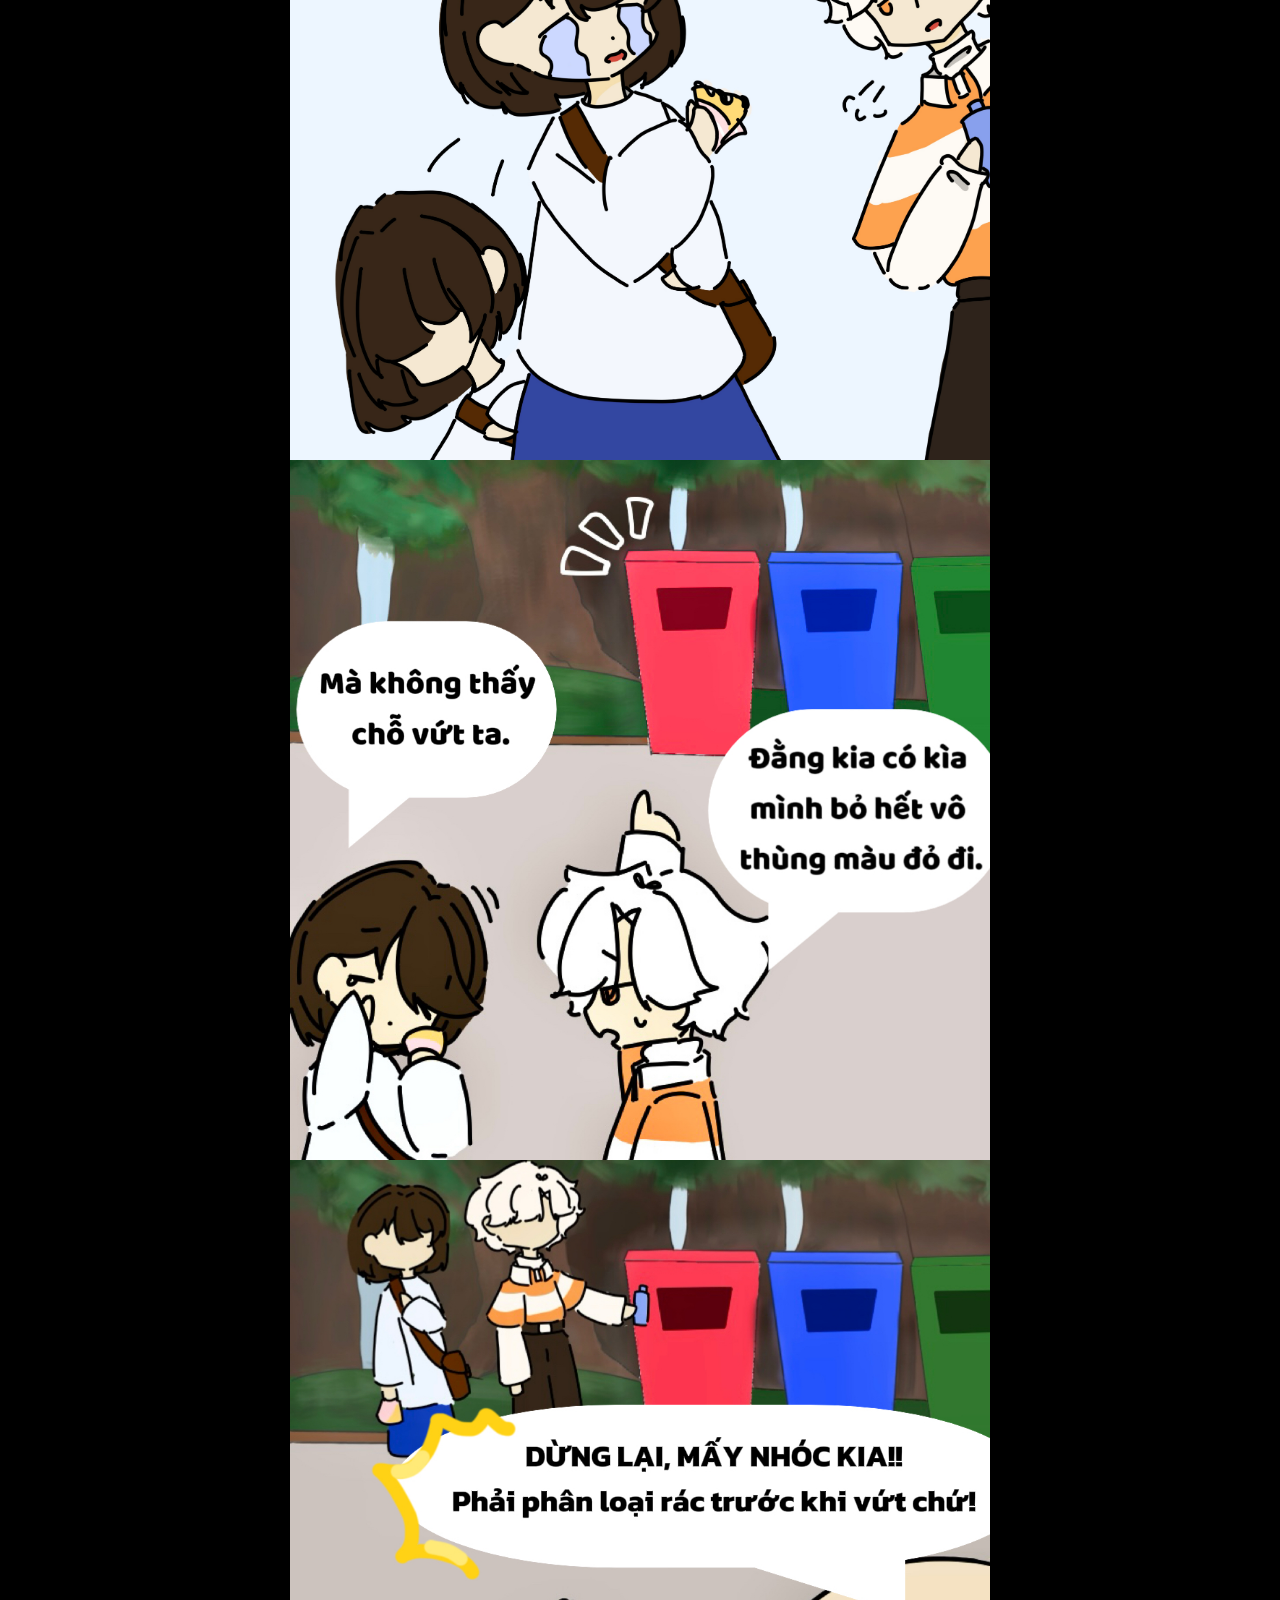
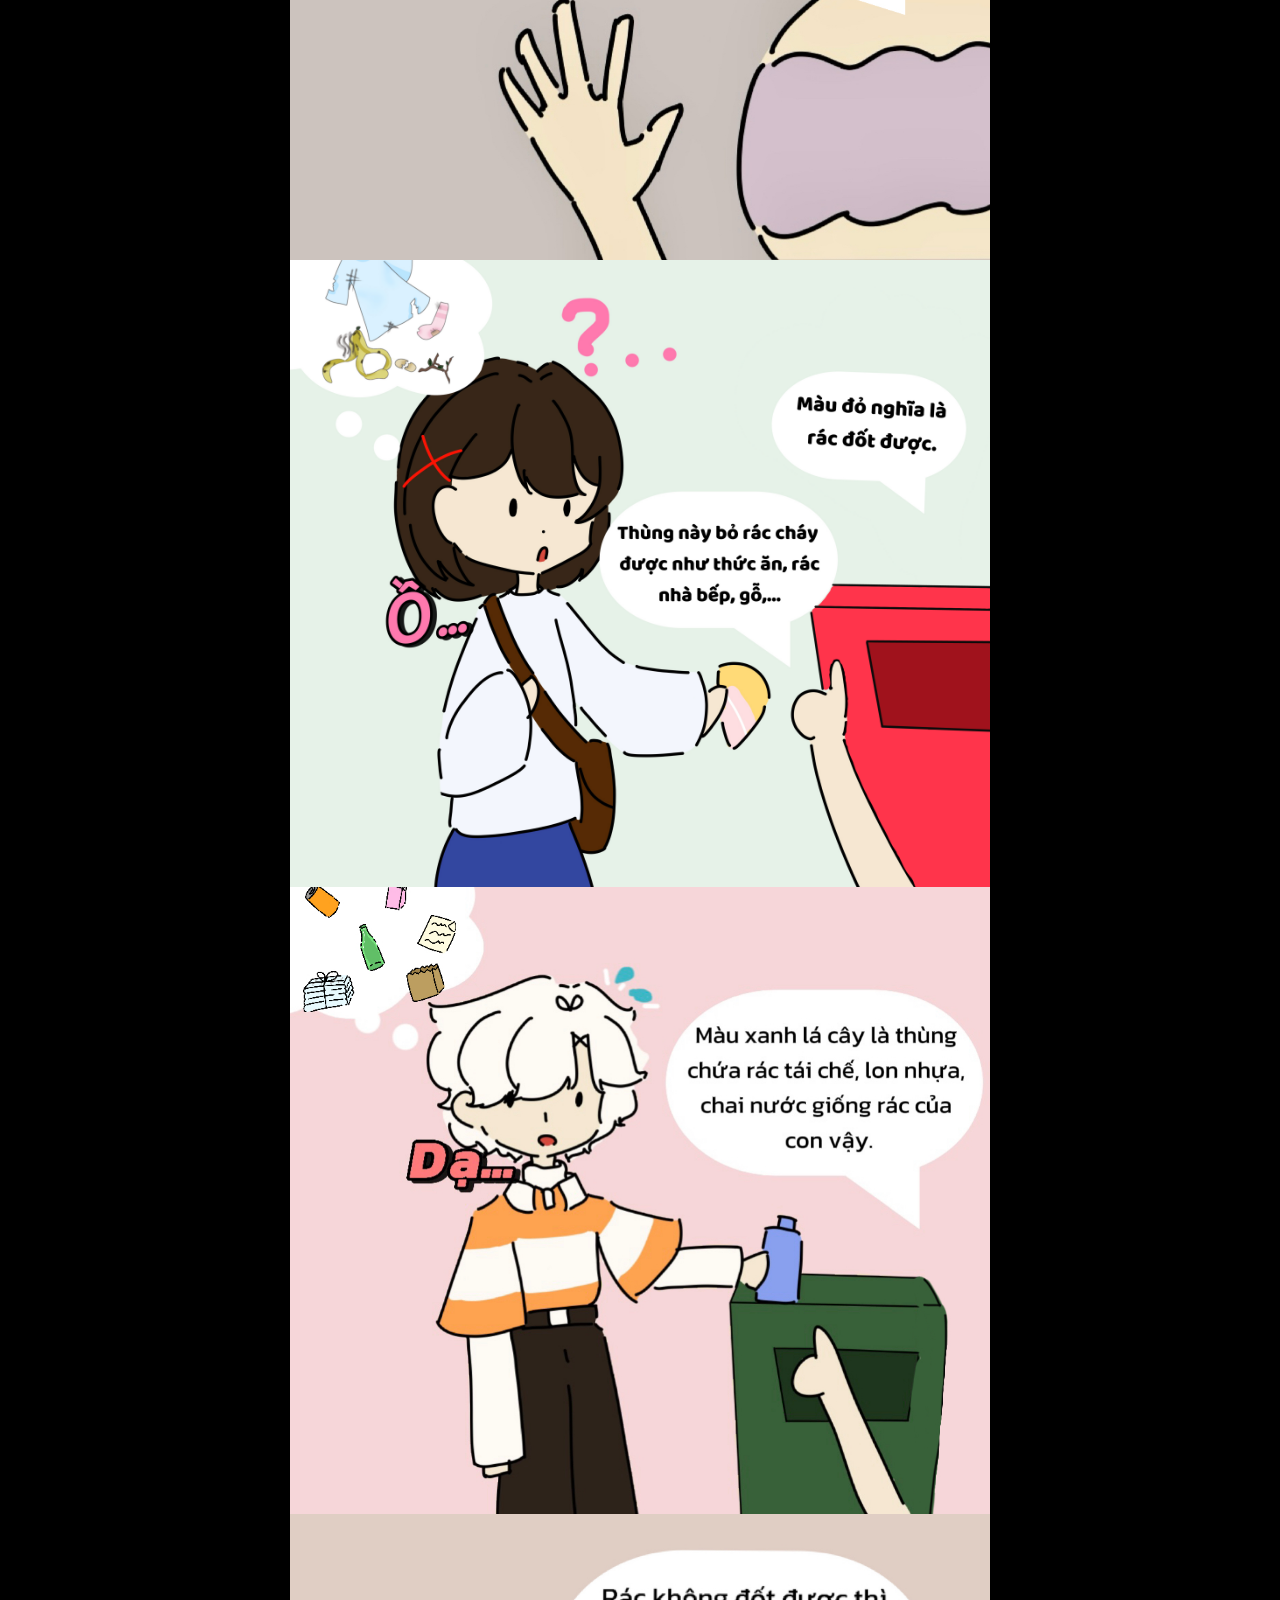
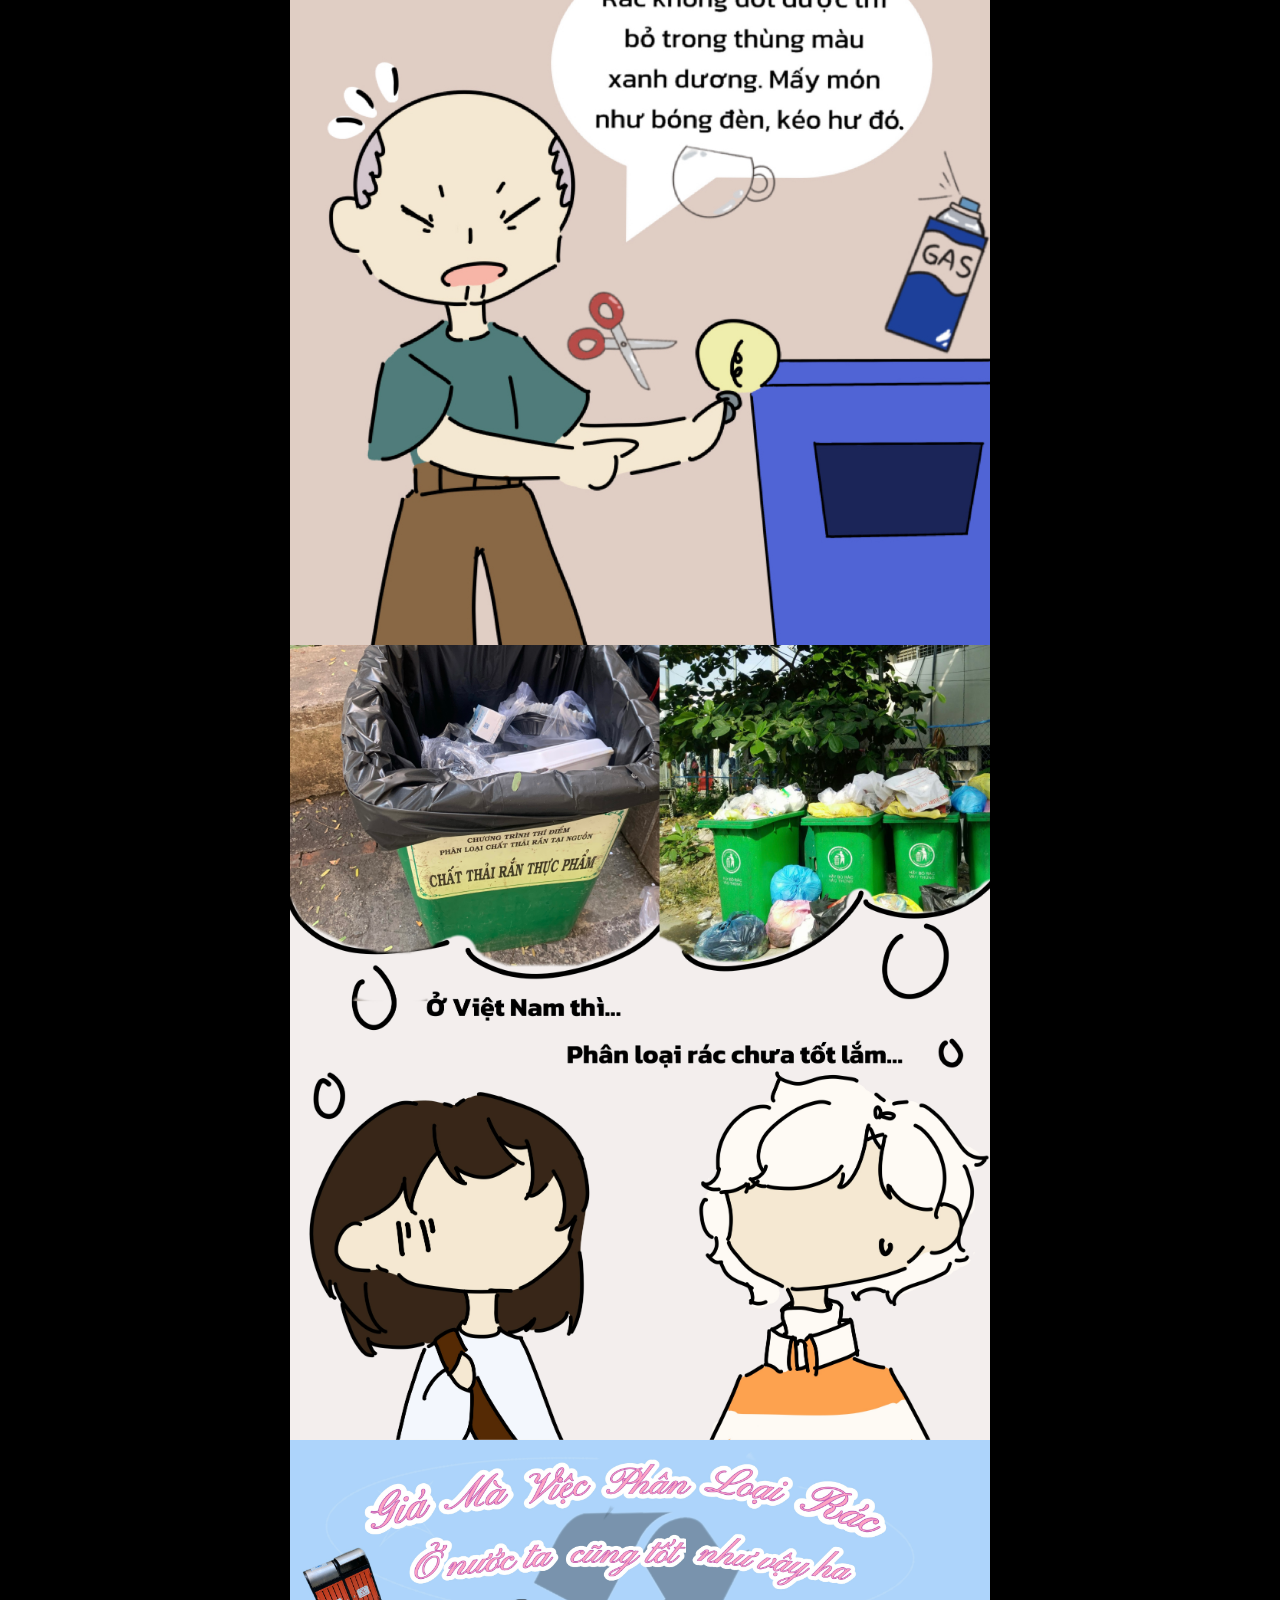
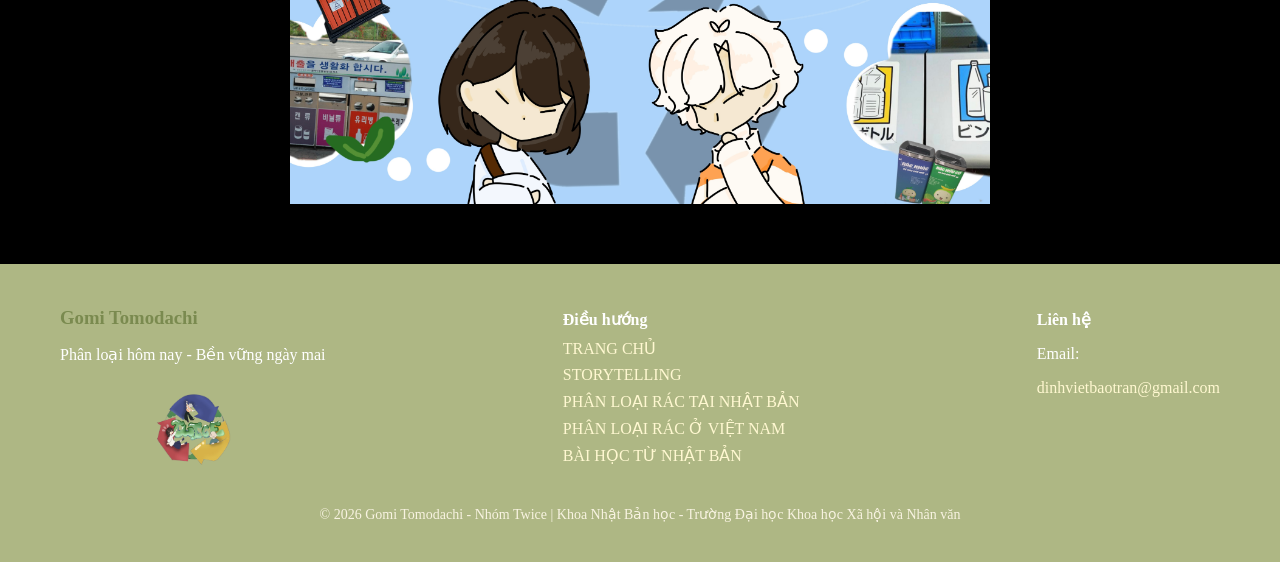
==== commit 2e132b61: "Update truyen.html" ====
--- a/truyen.html
+++ b/truyen.html
@@ -61,7 +61,7 @@
   <img src="image/khung8.jpg" alt="">
   <img src="image/khung9.jpg" alt="">
   <img src="image/khung10.JPG" alt="">
-  <img src="image/Khung111.JPG" alt="">
+  <img src="image/khung111.JPG" alt="">
 
 </section>
 <script>
@@ -108,4 +108,4 @@
 
 
 </body>
-</html>+</html>
